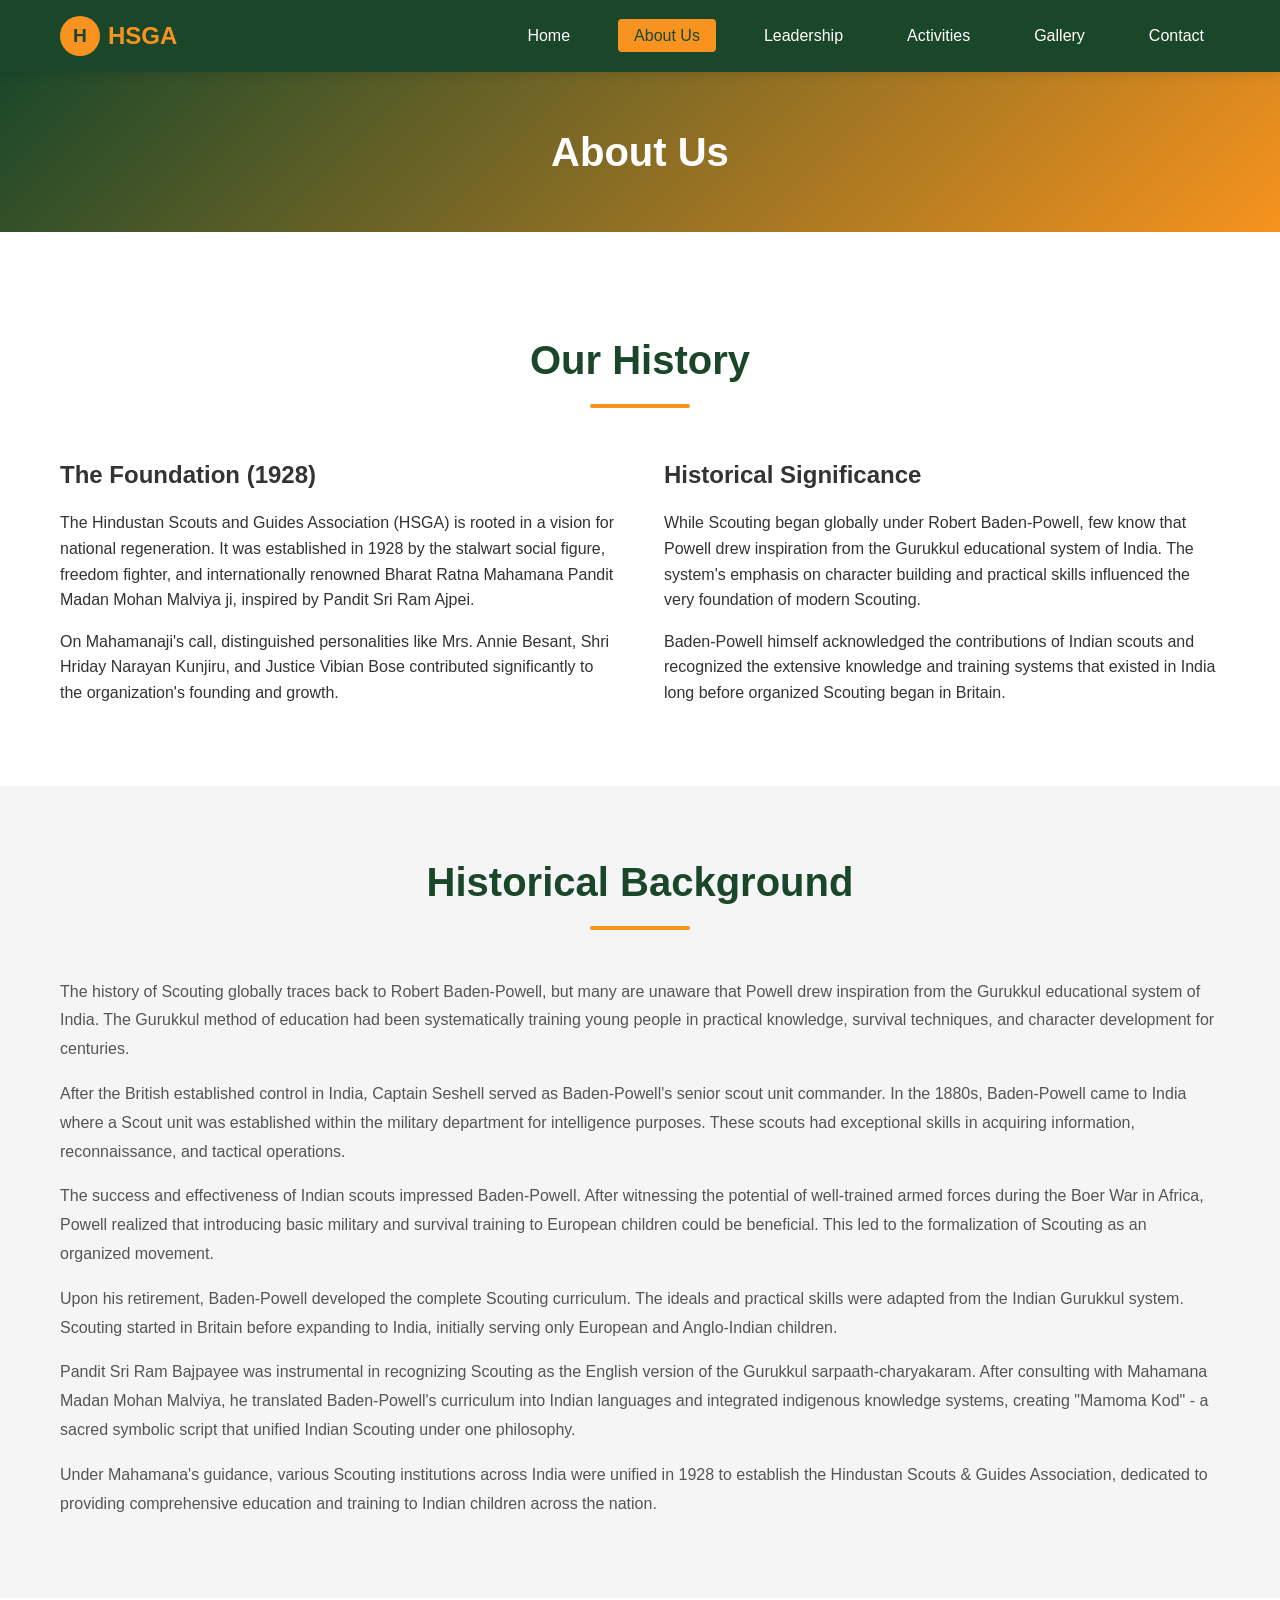
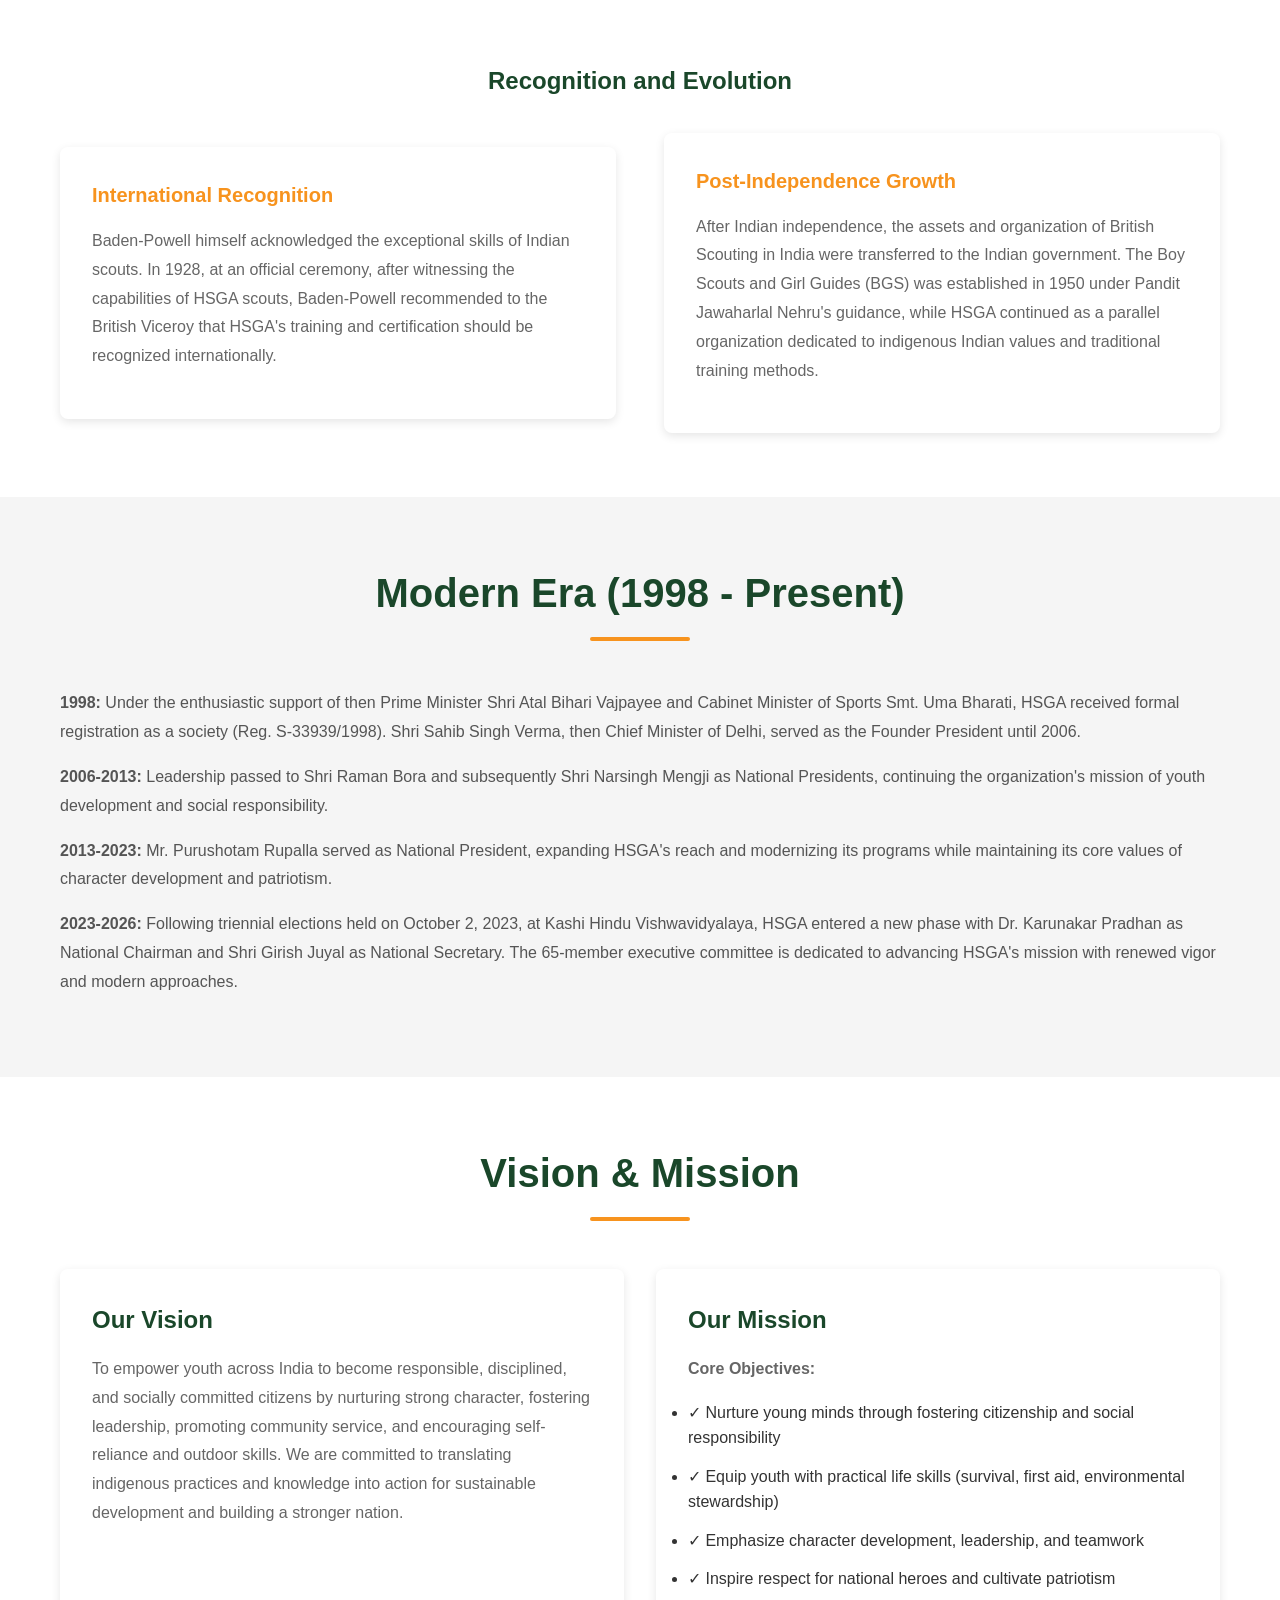
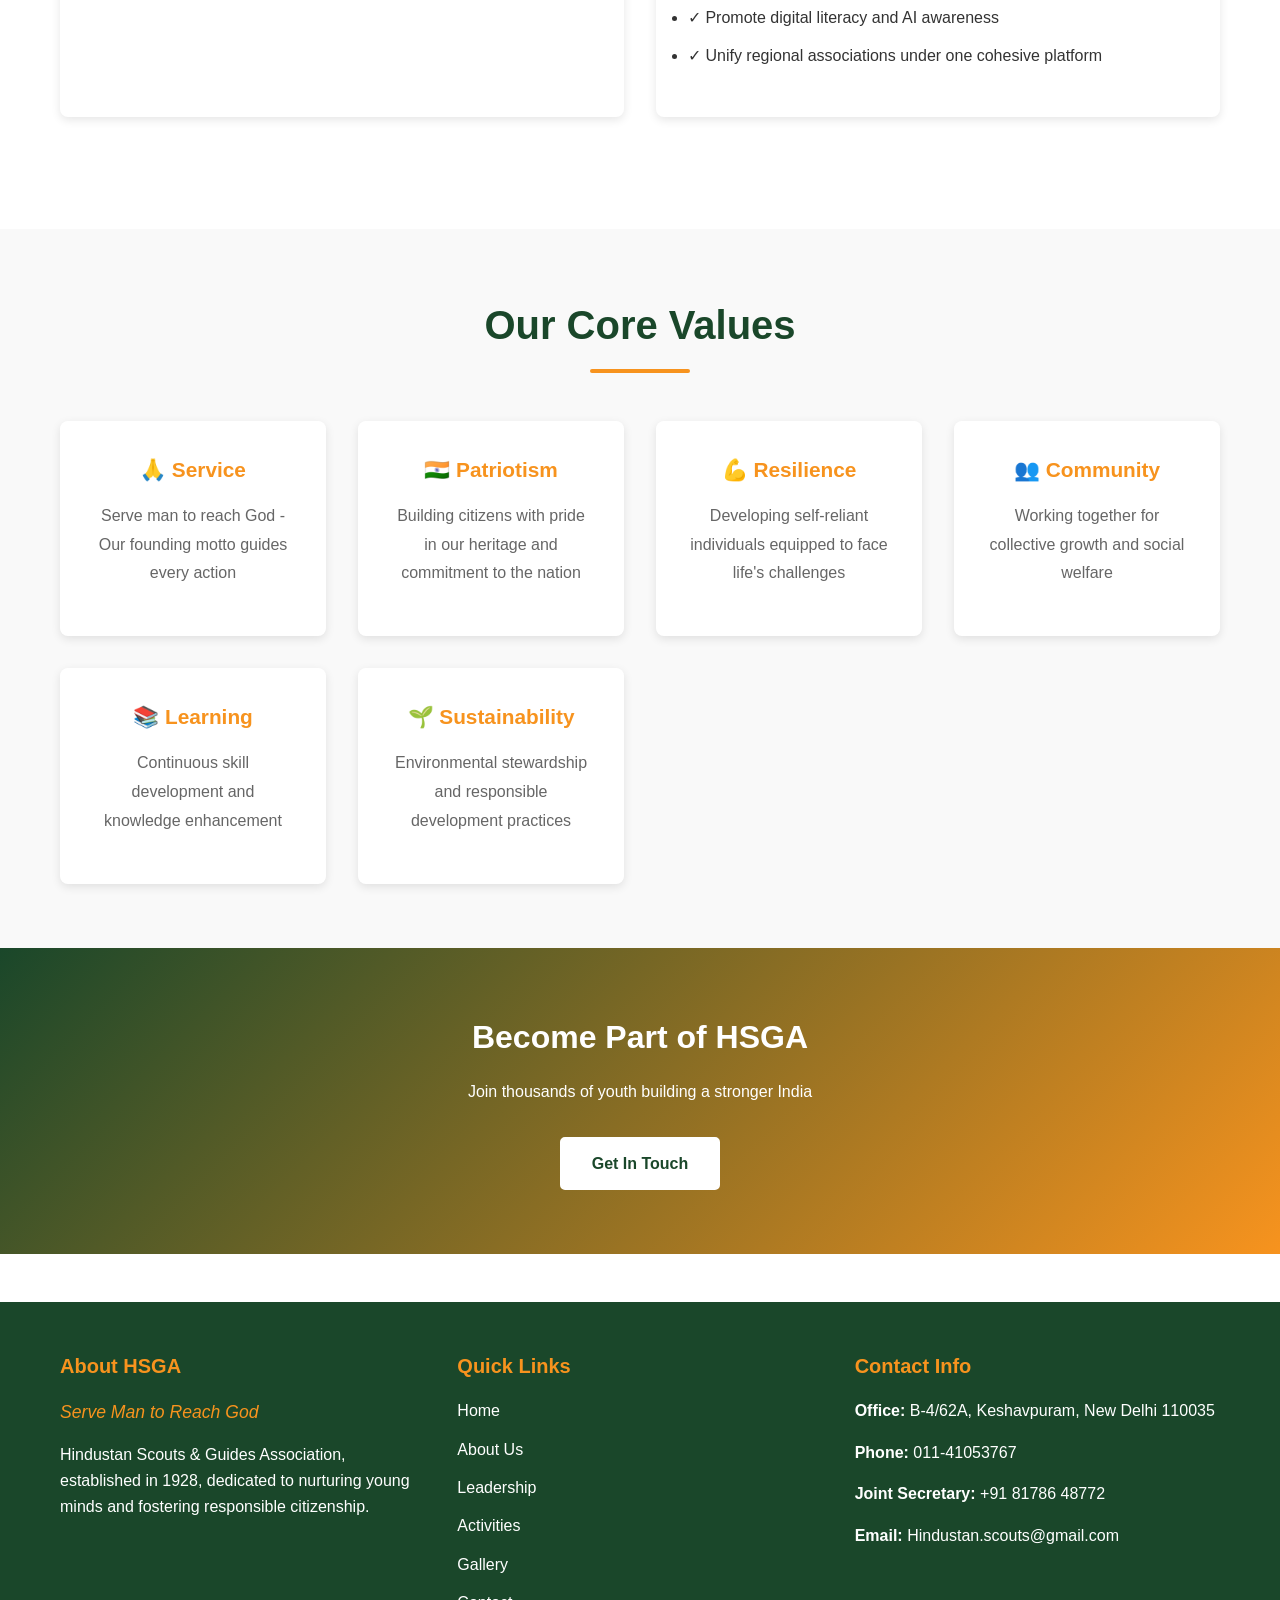
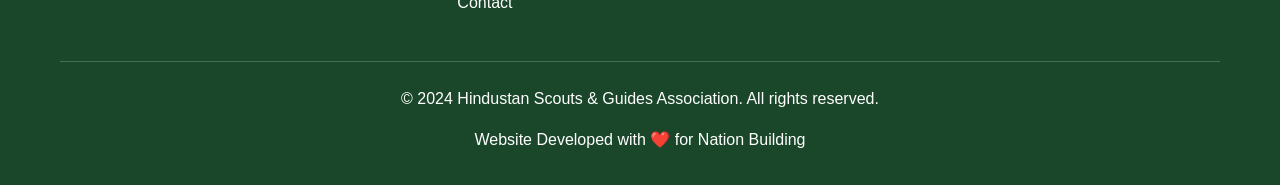
==== about.html @ 7665d6bb "Updated images" ====
<!DOCTYPE html>
<html lang="en">
<head>
    <meta charset="UTF-8">
    <meta name="viewport" content="width=device-width, initial-scale=1.0">
    <title>About Us - Hindustan Scouts & Guides Association</title>
    <link rel="stylesheet" href="css/style.css">
</head>
<body>
    <!-- Navigation Bar -->
    <nav class="navbar">
        <div class="nav-container">
            <div class="logo">
                <div class="logo-icon">H</div>
                HSGA
            </div>
            <ul class="nav-links">
                <li><a href="index.html">Home</a></li>
                <li><a href="about.html" class="active">About Us</a></li>
                <li><a href="leadership.html">Leadership</a></li>
                <li><a href="activities.html">Activities</a></li>
                <li><a href="gallery.html">Gallery</a></li>
                <li><a href="contact.html">Contact</a></li>
            </ul>
            <div class="hamburger">
                <span></span>
                <span></span>
                <span></span>
            </div>
        </div>
    </nav>

    <!-- Page Title -->
    <div class="page-title">
        <h1>About Us</h1>
    </div>

    <!-- History Section -->
    <section class="section">
        <div class="container">
            <h2 class="section-title">Our History</h2>
            <div class="intro-grid">
                <div>
                    <h3>The Foundation (1928)</h3>
                    <p>The Hindustan Scouts and Guides Association (HSGA) is rooted in a vision for national regeneration. It was established in 1928 by the stalwart social figure, freedom fighter, and internationally renowned Bharat Ratna Mahamana Pandit Madan Mohan Malviya ji, inspired by Pandit Sri Ram Ajpei.</p>
                    <p>On Mahamanaji's call, distinguished personalities like Mrs. Annie Besant, Shri Hriday Narayan Kunjiru, and Justice Vibian Bose contributed significantly to the organization's founding and growth.</p>
                </div>
                <div>
                    <h3>Historical Significance</h3>
                    <p>While Scouting began globally under Robert Baden-Powell, few know that Powell drew inspiration from the Gurukkul educational system of India. The system's emphasis on character building and practical skills influenced the very foundation of modern Scouting.</p>
                    <p>Baden-Powell himself acknowledged the contributions of Indian scouts and recognized the extensive knowledge and training systems that existed in India long before organized Scouting began in Britain.</p>
                </div>
            </div>
        </div>
    </section>

    <!-- Deep History Section -->
    <section class="section" style="background-color: #f5f5f5;">
        <div class="container">
            <h2 class="section-title">Historical Background</h2>
            <div style="line-height: 1.8; color: #555; font-size: 1.05rem;">
                <p>The history of Scouting globally traces back to Robert Baden-Powell, but many are unaware that Powell drew inspiration from the Gurukkul educational system of India. The Gurukkul method of education had been systematically training young people in practical knowledge, survival techniques, and character development for centuries.</p>
                
                <p>After the British established control in India, Captain Seshell served as Baden-Powell's senior scout unit commander. In the 1880s, Baden-Powell came to India where a Scout unit was established within the military department for intelligence purposes. These scouts had exceptional skills in acquiring information, reconnaissance, and tactical operations.</p>
                
                <p>The success and effectiveness of Indian scouts impressed Baden-Powell. After witnessing the potential of well-trained armed forces during the Boer War in Africa, Powell realized that introducing basic military and survival training to European children could be beneficial. This led to the formalization of Scouting as an organized movement.</p>
                
                <p>Upon his retirement, Baden-Powell developed the complete Scouting curriculum. The ideals and practical skills were adapted from the Indian Gurukkul system. Scouting started in Britain before expanding to India, initially serving only European and Anglo-Indian children.</p>
                
                <p>Pandit Sri Ram Bajpayee was instrumental in recognizing Scouting as the English version of the Gurukkul sarpaath-charyakaram. After consulting with Mahamana Madan Mohan Malviya, he translated Baden-Powell's curriculum into Indian languages and integrated indigenous knowledge systems, creating "Mamoma Kod" - a sacred symbolic script that unified Indian Scouting under one philosophy.</p>
                
                <p>Under Mahamana's guidance, various Scouting institutions across India were unified in 1928 to establish the Hindustan Scouts & Guides Association, dedicated to providing comprehensive education and training to Indian children across the nation.</p>
            </div>
        </div>
    </section>

    <!-- British Recognition Section -->
    <section class="section">
        <div class="container">
            <h3 style="text-align: center; color: #1a472a; margin-bottom: 2rem;">Recognition and Evolution</h3>
            <div class="intro-grid">
                <div class="card">
                    <h4 style="color: #f7931e;">International Recognition</h4>
                    <p>Baden-Powell himself acknowledged the exceptional skills of Indian scouts. In 1928, at an official ceremony, after witnessing the capabilities of HSGA scouts, Baden-Powell recommended to the British Viceroy that HSGA's training and certification should be recognized internationally.</p>
                </div>
                <div class="card">
                    <h4 style="color: #f7931e;">Post-Independence Growth</h4>
                    <p>After Indian independence, the assets and organization of British Scouting in India were transferred to the Indian government. The Boy Scouts and Girl Guides (BGS) was established in 1950 under Pandit Jawaharlal Nehru's guidance, while HSGA continued as a parallel organization dedicated to indigenous Indian values and traditional training methods.</p>
                </div>
            </div>
        </div>
    </section>

    <!-- Modern History Section -->
    <section class="section" style="background-color: #f5f5f5;">
        <div class="container">
            <h2 class="section-title">Modern Era (1998 - Present)</h2>
            <div style="line-height: 1.8; color: #555;">
                <p><strong>1998:</strong> Under the enthusiastic support of then Prime Minister Shri Atal Bihari Vajpayee and Cabinet Minister of Sports Smt. Uma Bharati, HSGA received formal registration as a society (Reg. S-33939/1998). Shri Sahib Singh Verma, then Chief Minister of Delhi, served as the Founder President until 2006.</p>
                
                <p><strong>2006-2013:</strong> Leadership passed to Shri Raman Bora and subsequently Shri Narsingh Mengji as National Presidents, continuing the organization's mission of youth development and social responsibility.</p>
                
                <p><strong>2013-2023:</strong> Mr. Purushotam Rupalla served as National President, expanding HSGA's reach and modernizing its programs while maintaining its core values of character development and patriotism.</p>
                
                <p><strong>2023-2026:</strong> Following triennial elections held on October 2, 2023, at Kashi Hindu Vishwavidyalaya, HSGA entered a new phase with Dr. Karunakar Pradhan as National Chairman and Shri Girish Juyal as National Secretary. The 65-member executive committee is dedicated to advancing HSGA's mission with renewed vigor and modern approaches.</p>
            </div>
        </div>
    </section>

    <!-- Vision & Mission Detailed Section -->
    <section class="section">
        <div class="container">
            <h2 class="section-title">Vision & Mission</h2>
            
            <div class="vision-mission-grid">
                <div class="card">
                    <h3 style="color: #1a472a;">Our Vision</h3>
                    <p>To empower youth across India to become responsible, disciplined, and socially committed citizens by nurturing strong character, fostering leadership, promoting community service, and encouraging self-reliance and outdoor skills. We are committed to translating indigenous practices and knowledge into action for sustainable development and building a stronger nation.</p>
                </div>
                <div class="card">
                    <h3 style="color: #1a472a;">Our Mission</h3>
                    <p style="margin-bottom: 1rem;"><strong>Core Objectives:</strong></p>
                    <ul style="margin-bottom: 1rem;">
                        <li style="margin-bottom: 0.8rem;">✓ Nurture young minds through fostering citizenship and social responsibility</li>
                        <li style="margin-bottom: 0.8rem;">✓ Equip youth with practical life skills (survival, first aid, environmental stewardship)</li>
                        <li style="margin-bottom: 0.8rem;">✓ Emphasize character development, leadership, and teamwork</li>
                        <li style="margin-bottom: 0.8rem;">✓ Inspire respect for national heroes and cultivate patriotism</li>
                        <li style="margin-bottom: 0.8rem;">✓ Promote digital literacy and AI awareness</li>
                        <li style="margin-bottom: 0.8rem;">✓ Unify regional associations under one cohesive platform</li>
                    </ul>
                </div>
            </div>
        </div>
    </section>

    <!-- Values Section -->
    <section class="section" style="background-color: #f9f9f9;">
        <div class="container">
            <h2 class="section-title">Our Core Values</h2>
            <div style="display: grid; grid-template-columns: repeat(auto-fit, minmax(250px, 1fr)); gap: 2rem;">
                <div class="card" style="text-align: center;">
                    <h4 style="color: #f7931e; font-size: 1.3rem;">🙏 Service</h4>
                    <p>Serve man to reach God - Our founding motto guides every action</p>
                </div>
                <div class="card" style="text-align: center;">
                    <h4 style="color: #f7931e; font-size: 1.3rem;">🇮🇳 Patriotism</h4>
                    <p>Building citizens with pride in our heritage and commitment to the nation</p>
                </div>
                <div class="card" style="text-align: center;">
                    <h4 style="color: #f7931e; font-size: 1.3rem;">💪 Resilience</h4>
                    <p>Developing self-reliant individuals equipped to face life's challenges</p>
                </div>
                <div class="card" style="text-align: center;">
                    <h4 style="color: #f7931e; font-size: 1.3rem;">👥 Community</h4>
                    <p>Working together for collective growth and social welfare</p>
                </div>
                <div class="card" style="text-align: center;">
                    <h4 style="color: #f7931e; font-size: 1.3rem;">📚 Learning</h4>
                    <p>Continuous skill development and knowledge enhancement</p>
                </div>
                <div class="card" style="text-align: center;">
                    <h4 style="color: #f7931e; font-size: 1.3rem;">🌱 Sustainability</h4>
                    <p>Environmental stewardship and responsible development practices</p>
                </div>
            </div>
        </div>
    </section>

    <!-- Call to Action Section -->
    <section class="section" style="background: linear-gradient(135deg, #1a472a, #f7931e); color: white;">
        <div class="container">
            <h2 style="color: white; text-align: center;">Become Part of HSGA</h2>
            <p style="text-align: center; margin-bottom: 2rem;">Join thousands of youth building a stronger India</p>
            <div style="text-align: center;">
                <a href="contact.html" class="btn btn-secondary">Get In Touch</a>
            </div>
        </div>
    </section>

    <!-- Footer -->
    <footer>
        <div class="container">
            <div class="footer-content">
                <div class="footer-section">
                    <h4>About HSGA</h4>
                    <div class="motto">Serve Man to Reach God</div>
                    <p>Hindustan Scouts & Guides Association, established in 1928, dedicated to nurturing young minds and fostering responsible citizenship.</p>
                </div>
                <div class="footer-section">
                    <h4>Quick Links</h4>
                    <ul>
                        <li><a href="index.html">Home</a></li>
                        <li><a href="about.html">About Us</a></li>
                        <li><a href="leadership.html">Leadership</a></li>
                        <li><a href="activities.html">Activities</a></li>
                        <li><a href="gallery.html">Gallery</a></li>
                        <li><a href="contact.html">Contact</a></li>
                    </ul>
                </div>
                <div class="footer-section">
                    <h4>Contact Info</h4>
                    <p><strong>Office:</strong> B-4/62A, Keshavpuram, New Delhi 110035</p>
                    <p><strong>Phone:</strong> 011-41053767</p>
                    <p><strong>Joint Secretary:</strong> +91 81786 48772</p>
                    <p><strong>Email:</strong> <a href="mailto:Hindustan.scouts@gmail.com">Hindustan.scouts@gmail.com</a></p>
                </div>
            </div>
            <div class="footer-bottom">
                <p>&copy; 2024 Hindustan Scouts & Guides Association. All rights reserved.</p>
                <p>Website Developed with ❤️ for Nation Building</p>
            </div>
        </div>
    </footer>

    <script src="js/script.js"></script>
</body>
</html>
---- css/style.css ----
/* ============================================
   HSGA Website - Main Stylesheet
   ============================================ */

* {
    margin: 0;
    padding: 0;
    box-sizing: border-box;
}

/* Global Styles */
:root {
    --primary-color: #1a472a;
    --secondary-color: #f7931e;
    --accent-color: #ffffff;
    --text-color: #333333;
    --light-gray: #f5f5f5;
    --border-color: #e0e0e0;
    --transition: all 0.3s ease;
}

html {
    scroll-behavior: smooth;
}

body {
    font-family: 'Segoe UI', Tahoma, Geneva, Verdana, sans-serif;
    color: var(--text-color);
    line-height: 1.6;
    overflow-x: hidden;
}

/* Typography */
h1, h2, h3, h4, h5, h6 {
    font-weight: 700;
    margin-bottom: 1rem;
}

h1 { font-size: 2.5rem; }
h2 { font-size: 2rem; }
h3 { font-size: 1.5rem; }
h4 { font-size: 1.25rem; }

p {
    margin-bottom: 1rem;
    font-size: 1rem;
}

a {
    text-decoration: none;
    color: inherit;
    transition: var(--transition);
}

/* Navigation Bar */
.navbar {
    background-color: var(--primary-color);
    padding: 1rem 0;
    position: sticky;
    top: 0;
    z-index: 1000;
    box-shadow: 0 2px 10px rgba(0, 0, 0, 0.1);
}

.nav-container {
    max-width: 1200px;
    margin: 0 auto;
    padding: 0 20px;
    display: flex;
    justify-content: space-between;
    align-items: center;
}

.logo {
    font-size: 1.5rem;
    font-weight: 700;
    color: var(--secondary-color);
    display: flex;
    align-items: center;
    gap: 8px;
}

.logo-icon {
    width: 40px;
    height: 40px;
    background-color: var(--secondary-color);
    border-radius: 50%;
    display: flex;
    align-items: center;
    justify-content: center;
    font-weight: 700;
    color: var(--primary-color);
    font-size: 1.2rem;
}

.nav-links {
    display: flex;
    list-style: none;
    gap: 2rem;
}

.nav-links a {
    color: var(--accent-color);
    font-weight: 500;
    padding: 0.5rem 1rem;
    border-radius: 4px;
    transition: var(--transition);
}

.nav-links a:hover,
.nav-links a.active {
    background-color: var(--secondary-color);
    color: var(--primary-color);
}

.hamburger {
    display: none;
    flex-direction: column;
    cursor: pointer;
}

.hamburger span {
    width: 25px;
    height: 3px;
    background-color: var(--accent-color);
    margin: 5px 0;
    border-radius: 3px;
    transition: var(--transition);
}

/* Hero Section */
.hero {
    background: linear-gradient(135deg, rgba(26, 71, 42, 0.95), rgba(247, 147, 30, 0.95));
    min-height: 500px;
    display: flex;
    align-items: center;
    justify-content: center;
    gap: 2rem;
    flex-wrap: wrap;
    color: var(--accent-color);
    text-align: center;
    padding: 2rem;
}

.hero-banner-image {
    width: min(460px, 90vw);
    border-radius: 12px;
    overflow: hidden;
    box-shadow: 0 10px 25px rgba(0, 0, 0, 0.25);
}

.hero-banner-image img {
    width: 100%;
    height: auto;
    display: block;
}

.hero-content {
    width: 100%;
    max-width: 900px;
    margin: 0 auto;
    text-align: center;
}

.hero-content h1 {
    font-size: 3rem;
    margin-bottom: 1rem;
    text-shadow: 2px 2px 4px rgba(0, 0, 0, 0.5);
}

.hero-content p {
    font-size: 1.3rem;
    margin-bottom: 2rem;
    text-shadow: 1px 1px 2px rgba(0, 0, 0, 0.5);
}

.btn {
    display: inline-block;
    padding: 12px 30px;
    background-color: var(--secondary-color);
    color: var(--primary-color);
    border-radius: 5px;
    font-weight: 600;
    transition: var(--transition);
    cursor: pointer;
    border: 2px solid var(--secondary-color);
    text-align: center;
}

.btn:hover {
    background-color: var(--primary-color);
    color: var(--secondary-color);
    border-color: var(--secondary-color);
    transform: translateY(-2px);
    box-shadow: 0 5px 15px rgba(0, 0, 0, 0.2);
}

.btn-secondary {
    background-color: var(--accent-color);
    color: var(--primary-color);
    border-color: var(--accent-color);
}

.btn-secondary:hover {
    background-color: var(--secondary-color);
    color: var(--accent-color);
}

/* Container */
.container {
    max-width: 1200px;
    margin: 0 auto;
    padding: 0 20px;
}

.section {
    padding: 4rem 0;
}

.section-title {
    text-align: center;
    font-size: 2.5rem;
    color: var(--primary-color);
    margin-bottom: 3rem;
    position: relative;
    padding-bottom: 1rem;
}

.section-title::after {
    content: '';
    position: absolute;
    bottom: 0;
    left: 50%;
    transform: translateX(-50%);
    width: 100px;
    height: 4px;
    background-color: var(--secondary-color);
    border-radius: 2px;
}

/* Introduction Section */
.intro-section {
    background-color: var(--light-gray);
}

.intro-grid {
    display: grid;
    grid-template-columns: 1fr 1fr;
    gap: 3rem;
    align-items: center;
}

.intro-content h2 {
    color: var(--primary-color);
    margin-bottom: 1.5rem;
}

.intro-content p {
    color: #666;
    margin-bottom: 1rem;
    line-height: 1.8;
}

.intro-image {
    border-radius: 10px;
    overflow: hidden;
    box-shadow: 0 5px 15px rgba(0, 0, 0, 0.1);
}

.intro-image img {
    width: 100%;
    height: auto;
    display: block;
}

/* Vision & Mission Section */
.vision-mission-grid {
    display: grid;
    grid-template-columns: 1fr 1fr;
    gap: 2rem;
    margin-bottom: 3rem;
}

.card {
    background-color: var(--accent-color);
    padding: 2rem;
    border-radius: 8px;
    box-shadow: 0 3px 10px rgba(0, 0, 0, 0.1);
    transition: var(--transition);
}

.card:hover {
    transform: translateY(-5px);
    box-shadow: 0 8px 20px rgba(0, 0, 0, 0.15);
}

.card-icon {
    font-size: 3rem;
    margin-bottom: 1rem;
}

.card h3 {
    color: var(--primary-color);
    margin-bottom: 1rem;
}

.card p {
    color: #666;
    line-height: 1.8;
}

/* Leadership Section */
.leadership-grid {
    display: grid;
    grid-template-columns: repeat(auto-fit, minmax(300px, 1fr));
    gap: 2rem;
}

.leader-card {
    background-color: var(--accent-color);
    border-left: 5px solid var(--secondary-color);
    padding: 2rem;
    border-radius: 8px;
    box-shadow: 0 3px 10px rgba(0, 0, 0, 0.1);
    transition: var(--transition);
    text-align: center;
}

.leader-card:hover {
    transform: translateY(-5px);
    box-shadow: 0 8px 20px rgba(0, 0, 0, 0.15);
}

.leader-card h4 {
    color: var(--primary-color);
    margin-bottom: 0.5rem;
}

.leader-role {
    color: var(--secondary-color);
    font-weight: 600;
    font-size: 0.9rem;
    margin-bottom: 1rem;
}

/* Activities Section */
.activities-grid {
    display: grid;
    grid-template-columns: repeat(auto-fit, minmax(280px, 1fr));
    gap: 2rem;
}

.activity-card {
    background-color: var(--accent-color);
    border-radius: 8px;
    overflow: hidden;
    box-shadow: 0 3px 10px rgba(0, 0, 0, 0.1);
    transition: var(--transition);
}

.activity-image {
    width: 100%;
    height: 200px;
    overflow: hidden;
    background-color: #ddd;
    position: relative;
}

.activity-image img {
    width: 100%;
    height: 100%;
    object-fit: cover;
    transition: var(--transition);
}

.activity-card:hover .activity-image img {
    transform: scale(1.1);
}

.activity-content {
    padding: 1.5rem;
}

.activity-content h4 {
    color: var(--primary-color);
    margin-bottom: 0.5rem;
}

.activity-content p {
    color: #666;
    font-size: 0.95rem;
}

/* Gallery Section */
.gallery {
    display: grid;
    grid-template-columns: repeat(auto-fit, minmax(200px, 1fr));
    gap: 1.5rem;
    margin-bottom: 2rem;
}

.gallery-item {
    position: relative;
    overflow: hidden;
    border-radius: 8px;
    box-shadow: 0 3px 10px rgba(0, 0, 0, 0.1);
    cursor: pointer;
    height: 200px;
}

.gallery-item img {
    width: 100%;
    height: 100%;
    object-fit: cover;
    transition: var(--transition);
}

.gallery-item:hover img {
    transform: scale(1.1);
}

.gallery-overlay {
    position: absolute;
    top: 0;
    left: 0;
    width: 100%;
    height: 100%;
    background-color: rgba(247, 147, 30, 0.7);
    display: flex;
    align-items: center;
    justify-content: center;
    opacity: 0;
    transition: var(--transition);
}

.gallery-item:hover .gallery-overlay {
    opacity: 1;
}

.gallery-icon {
    color: white;
    font-size: 2rem;
}

/* Lightbox */
.lightbox {
    display: none;
    position: fixed;
    top: 0;
    left: 0;
    width: 100%;
    height: 100%;
    background-color: rgba(0, 0, 0, 0.9);
    z-index: 2000;
    align-items: center;
    justify-content: center;
    animation: fadeIn 0.3s ease;
}

.lightbox.active {
    display: flex;
}

@keyframes fadeIn {
    from {
        opacity: 0;
    }
    to {
        opacity: 1;
    }
}

.lightbox-content {
    position: relative;
    max-width: 90%;
    max-height: 90%;
    animation: slideIn 0.3s ease;
}

@keyframes slideIn {
    from {
        transform: scale(0.9);
        opacity: 0;
    }
    to {
        transform: scale(1);
        opacity: 1;
    }
}

.lightbox img {
    width: 100%;
    height: auto;
    max-height: 80vh;
    border-radius: 8px;
}

.lightbox-close {
    position: absolute;
    top: -40px;
    right: 0;
    color: white;
    font-size: 2rem;
    cursor: pointer;
    background: none;
    border: none;
    padding: 10px;
}

.lightbox-prev, .lightbox-next {
    position: absolute;
    top: 50%;
    transform: translateY(-50%);
    background-color: rgba(255, 255, 255, 0.3);
    color: white;
    border: none;
    font-size: 2rem;
    cursor: pointer;
    padding: 10px 15px;
    border-radius: 5px;
    transition: var(--transition);
}

.lightbox-prev:hover, .lightbox-next:hover {
    background-color: rgba(255, 255, 255, 0.5);
}

.lightbox-prev {
    left: -80px;
}

.lightbox-next {
    right: -80px;
}

/* Contact Form */
.contact-section {
    background-color: var(--light-gray);
}

.contact-grid {
    display: grid;
    grid-template-columns: 1fr 1fr;
    gap: 3rem;
    align-items: start;
}

.contact-info h3 {
    color: var(--primary-color);
    margin-bottom: 1.5rem;
}

.contact-item {
    margin-bottom: 2rem;
}

.contact-item strong {
    color: var(--secondary-color);
    display: block;
    margin-bottom: 0.5rem;
    font-size: 1.1rem;
}

.contact-item p {
    color: #666;
    margin: 0;
}

.form-group {
    margin-bottom: 1.5rem;
}

.form-group label {
    display: block;
    margin-bottom: 0.5rem;
    color: var(--primary-color);
    font-weight: 600;
}

.form-group input,
.form-group textarea {
    width: 100%;
    padding: 12px;
    border: 1px solid var(--border-color);
    border-radius: 5px;
    font-family: inherit;
    font-size: 1rem;
    transition: var(--transition);
}

.form-group input:focus,
.form-group textarea:focus {
    outline: none;
    border-color: var(--secondary-color);
    box-shadow: 0 0 5px rgba(247, 147, 30, 0.3);
}

.form-group textarea {
    resize: vertical;
    min-height: 150px;
}

/* Footer */
footer {
    background-color: var(--primary-color);
    color: var(--accent-color);
    padding: 3rem 0 1rem;
    margin-top: 3rem;
}

.footer-content {
    display: grid;
    grid-template-columns: repeat(auto-fit, minmax(250px, 1fr));
    gap: 2rem;
    margin-bottom: 2rem;
}

.footer-section h4 {
    margin-bottom: 1rem;
    color: var(--secondary-color);
}

.footer-section ul {
    list-style: none;
}

.footer-section ul li {
    margin-bottom: 0.8rem;
}

.footer-section a {
    color: var(--accent-color);
}

.footer-section a:hover {
    color: var(--secondary-color);
}

.footer-bottom {
    text-align: center;
    border-top: 1px solid rgba(255, 255, 255, 0.2);
    padding-top: 1.5rem;
    font-size: 0.9rem;
}

.motto {
    font-style: italic;
    color: var(--secondary-color);
    margin-bottom: 1rem;
    font-size: 1.1rem;
}

/* Page Title */
.page-title {
    background: linear-gradient(135deg, var(--primary-color), var(--secondary-color));
    color: var(--accent-color);
    padding: 3rem 0;
    text-align: center;
    margin-bottom: 2rem;
}

.page-title h1 {
    font-size: 2.5rem;
    margin: 0;
}

/* Quick Links */
.quick-links {
    display: grid;
    grid-template-columns: repeat(auto-fit, minmax(200px, 1fr));
    gap: 1.5rem;
    margin: 3rem 0;
}

.quick-link {
    background-color: var(--accent-color);
    padding: 2rem;
    border-radius: 8px;
    text-align: center;
    box-shadow: 0 3px 10px rgba(0, 0, 0, 0.1);
    transition: var(--transition);
}

.quick-link:hover {
    transform: translateY(-5px);
    box-shadow: 0 8px 20px rgba(0, 0, 0, 0.15);
}

.quick-link h4 {
    color: var(--primary-color);
    margin-bottom: 1rem;
}

.quick-link a {
    color: var(--secondary-color);
    font-weight: 600;
}

.quick-link a:hover {
    color: var(--primary-color);
}

/* Responsive Design */
@media (max-width: 768px) {
    .nav-links {
        position: absolute;
        top: 60px;
        left: 0;
        right: 0;
        flex-direction: column;
        background-color: var(--primary-color);
        gap: 0;
        display: none;
        max-height: 400px;
        overflow-y: auto;
    }

    .nav-links.active {
        display: flex;
    }

    .nav-links a {
        padding: 1rem;
        border-radius: 0;
        border-bottom: 1px solid rgba(255, 255, 255, 0.1);
    }

    .hamburger {
        display: flex;
    }

    h1 { font-size: 1.8rem; }
    h2 { font-size: 1.5rem; }
    .section-title { font-size: 1.8rem; }

    .hero-content h1 {
        font-size: 2rem;
    }

    .hero-content p {
        font-size: 1rem;
    }

    .intro-grid,
    .vision-mission-grid,
    .contact-grid {
        grid-template-columns: 1fr;
    }

    .gallery {
        grid-template-columns: repeat(auto-fit, minmax(150px, 1fr));
        gap: 1rem;
    }

    .leadership-grid {
        grid-template-columns: 1fr;
    }

    .lightbox-prev, .lightbox-next {
        display: none;
    }
}

@media (max-width: 480px) {
    .nav-container {
        padding: 0 15px;
    }

    .logo {
        font-size: 1.1rem;
    }

    .logo-icon {
        width: 35px;
        height: 35px;
        font-size: 1rem;
    }

    h1 { font-size: 1.5rem; }
    h2 { font-size: 1.2rem; }
    h3 { font-size: 1.1rem; }

    .hero-content h1 {
        font-size: 1.5rem;
    }

    .hero-content p {
        font-size: 0.9rem;
    }

    .section {
        padding: 2rem 0;
    }

    .btn {
        padding: 10px 20px;
        font-size: 0.9rem;
    }

    .card, .leader-card, .activity-card {
        padding: 1.5rem;
    }

    .gallery {
        grid-template-columns: repeat(2, 1fr);
    }

    .section-title {
        font-size: 1.5rem;
    }
}
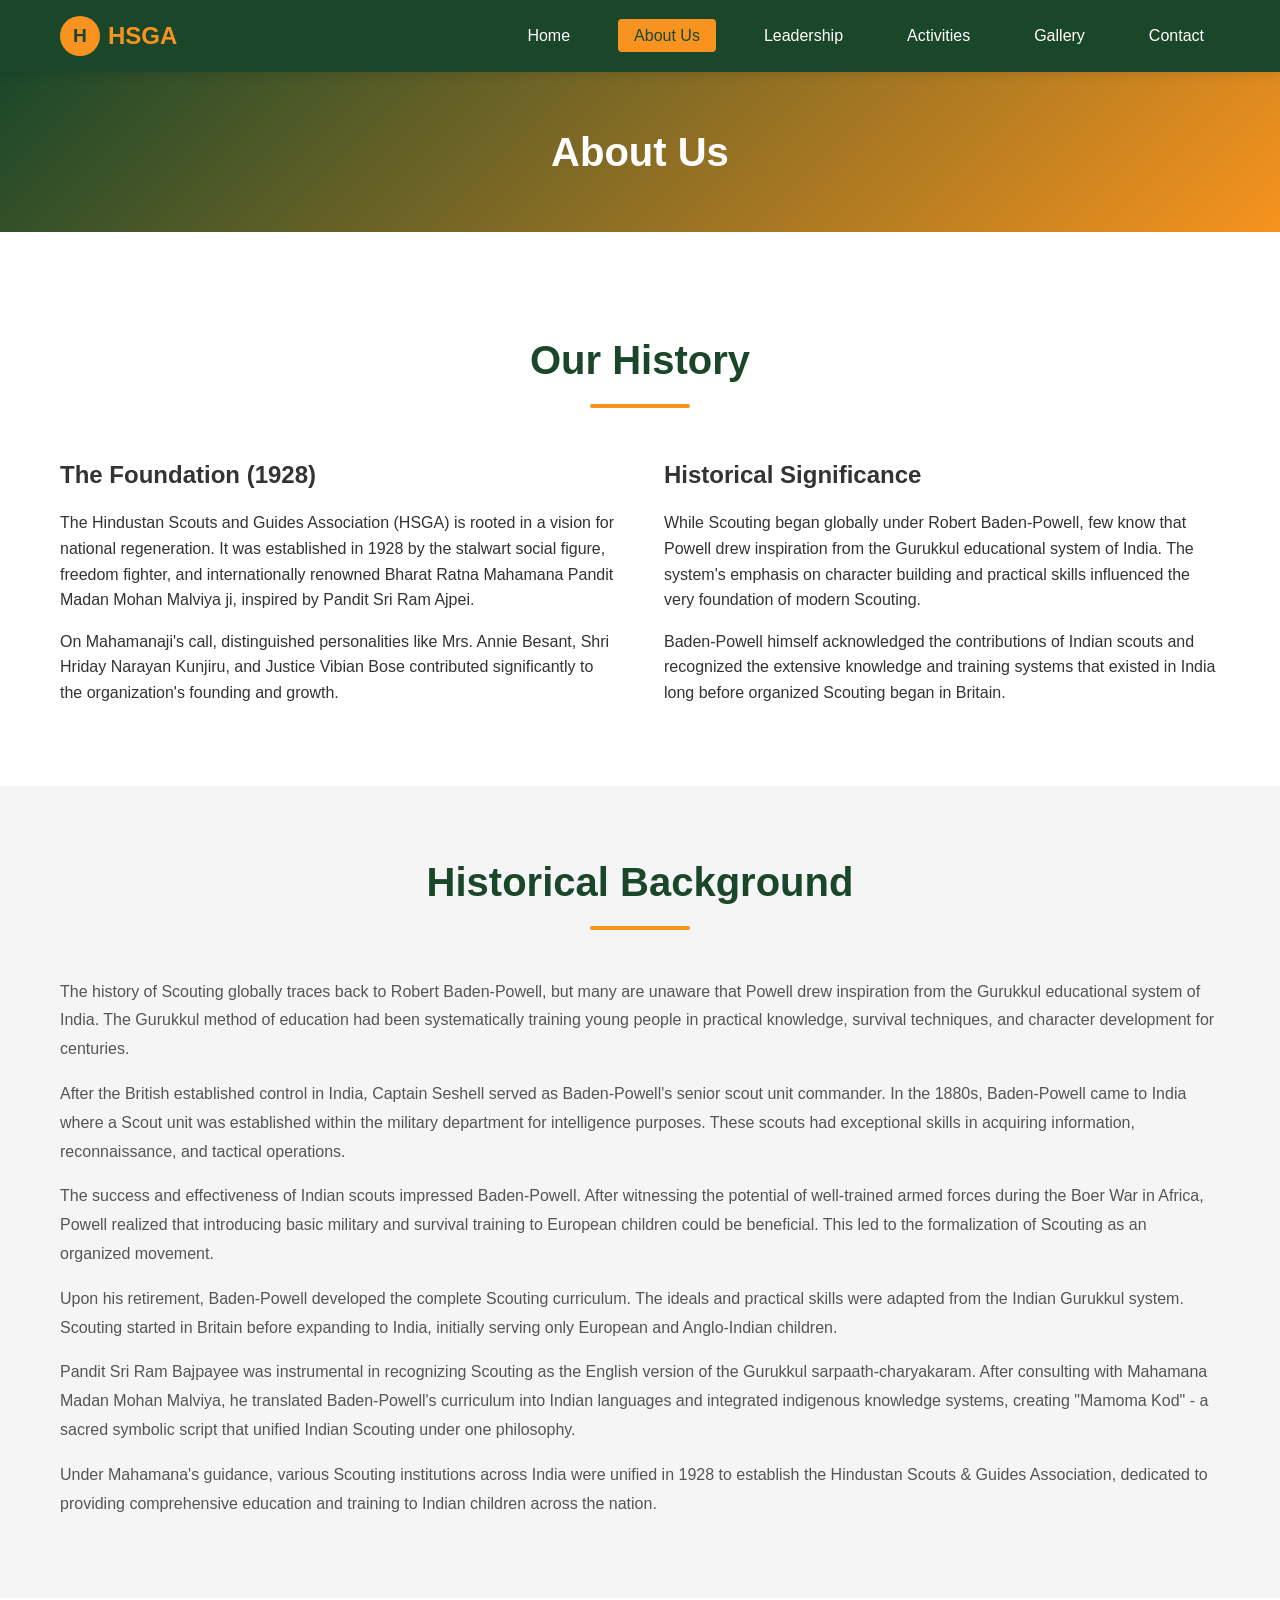
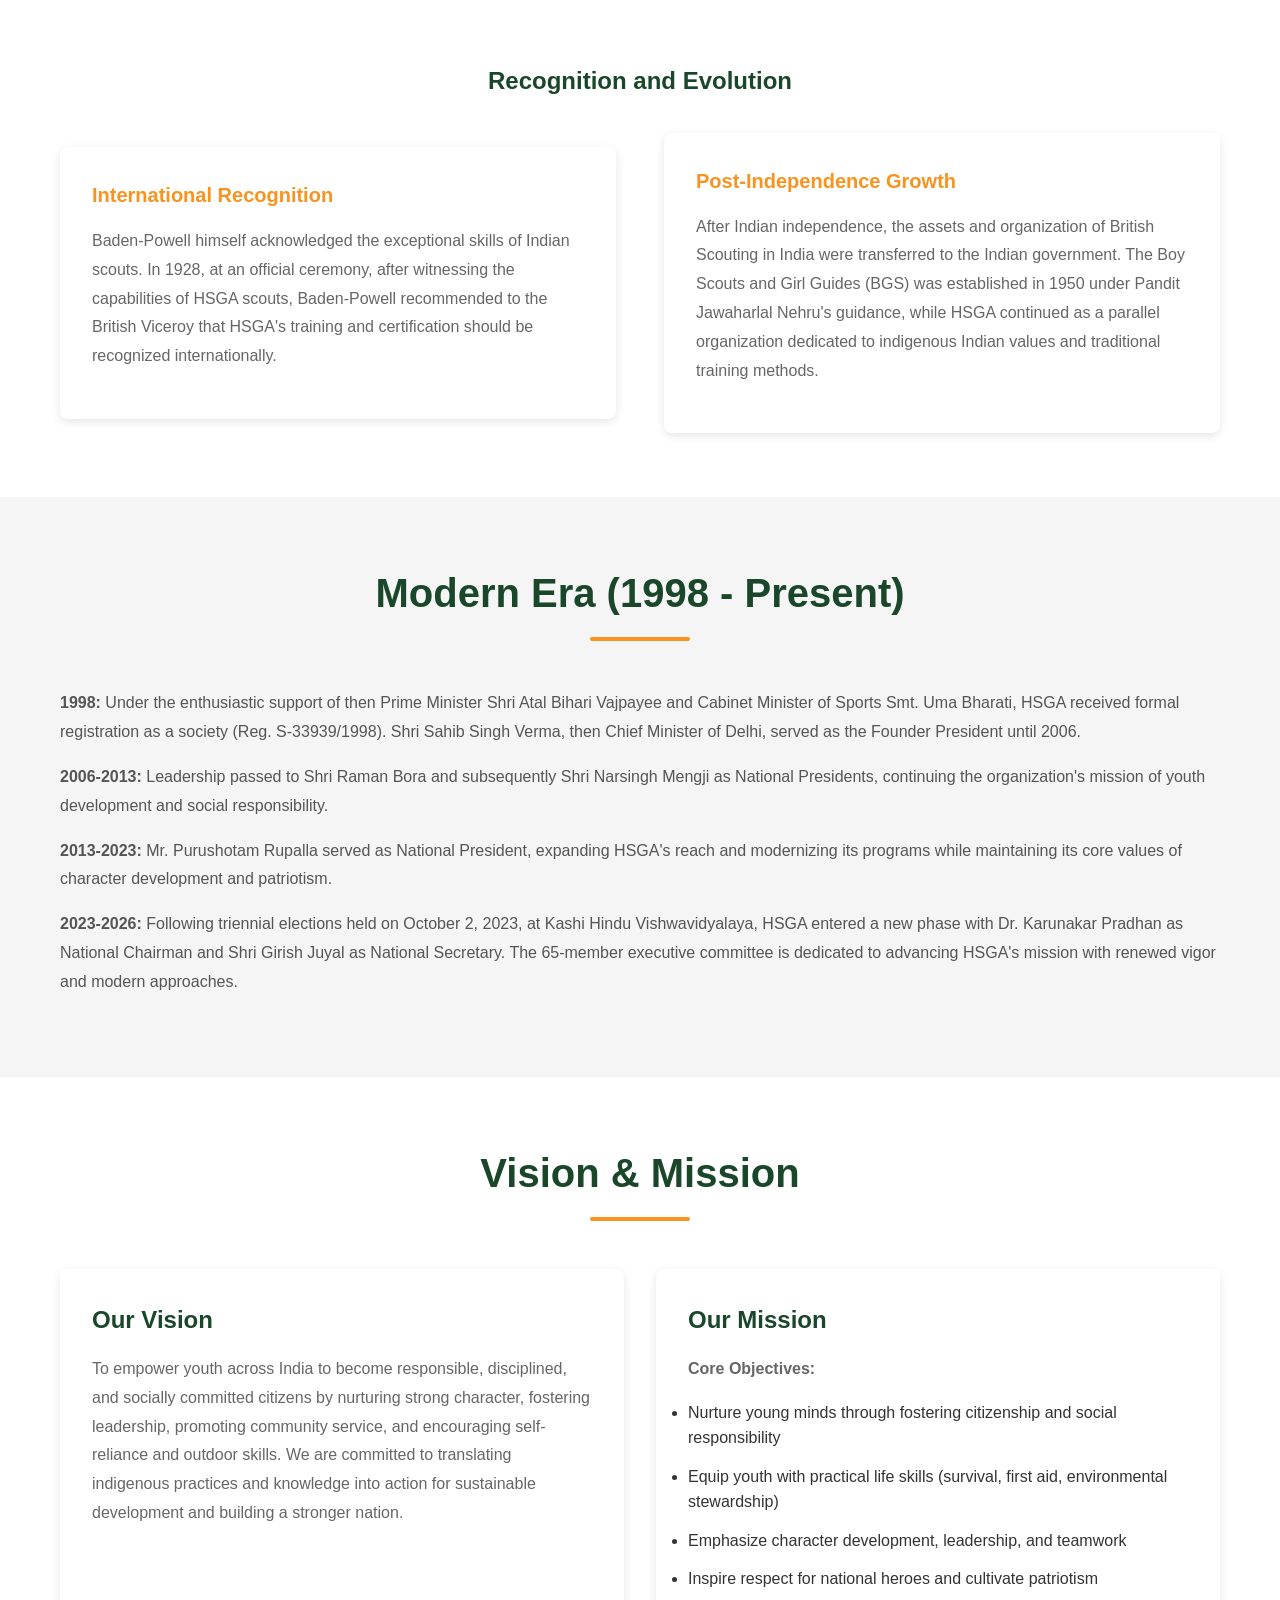
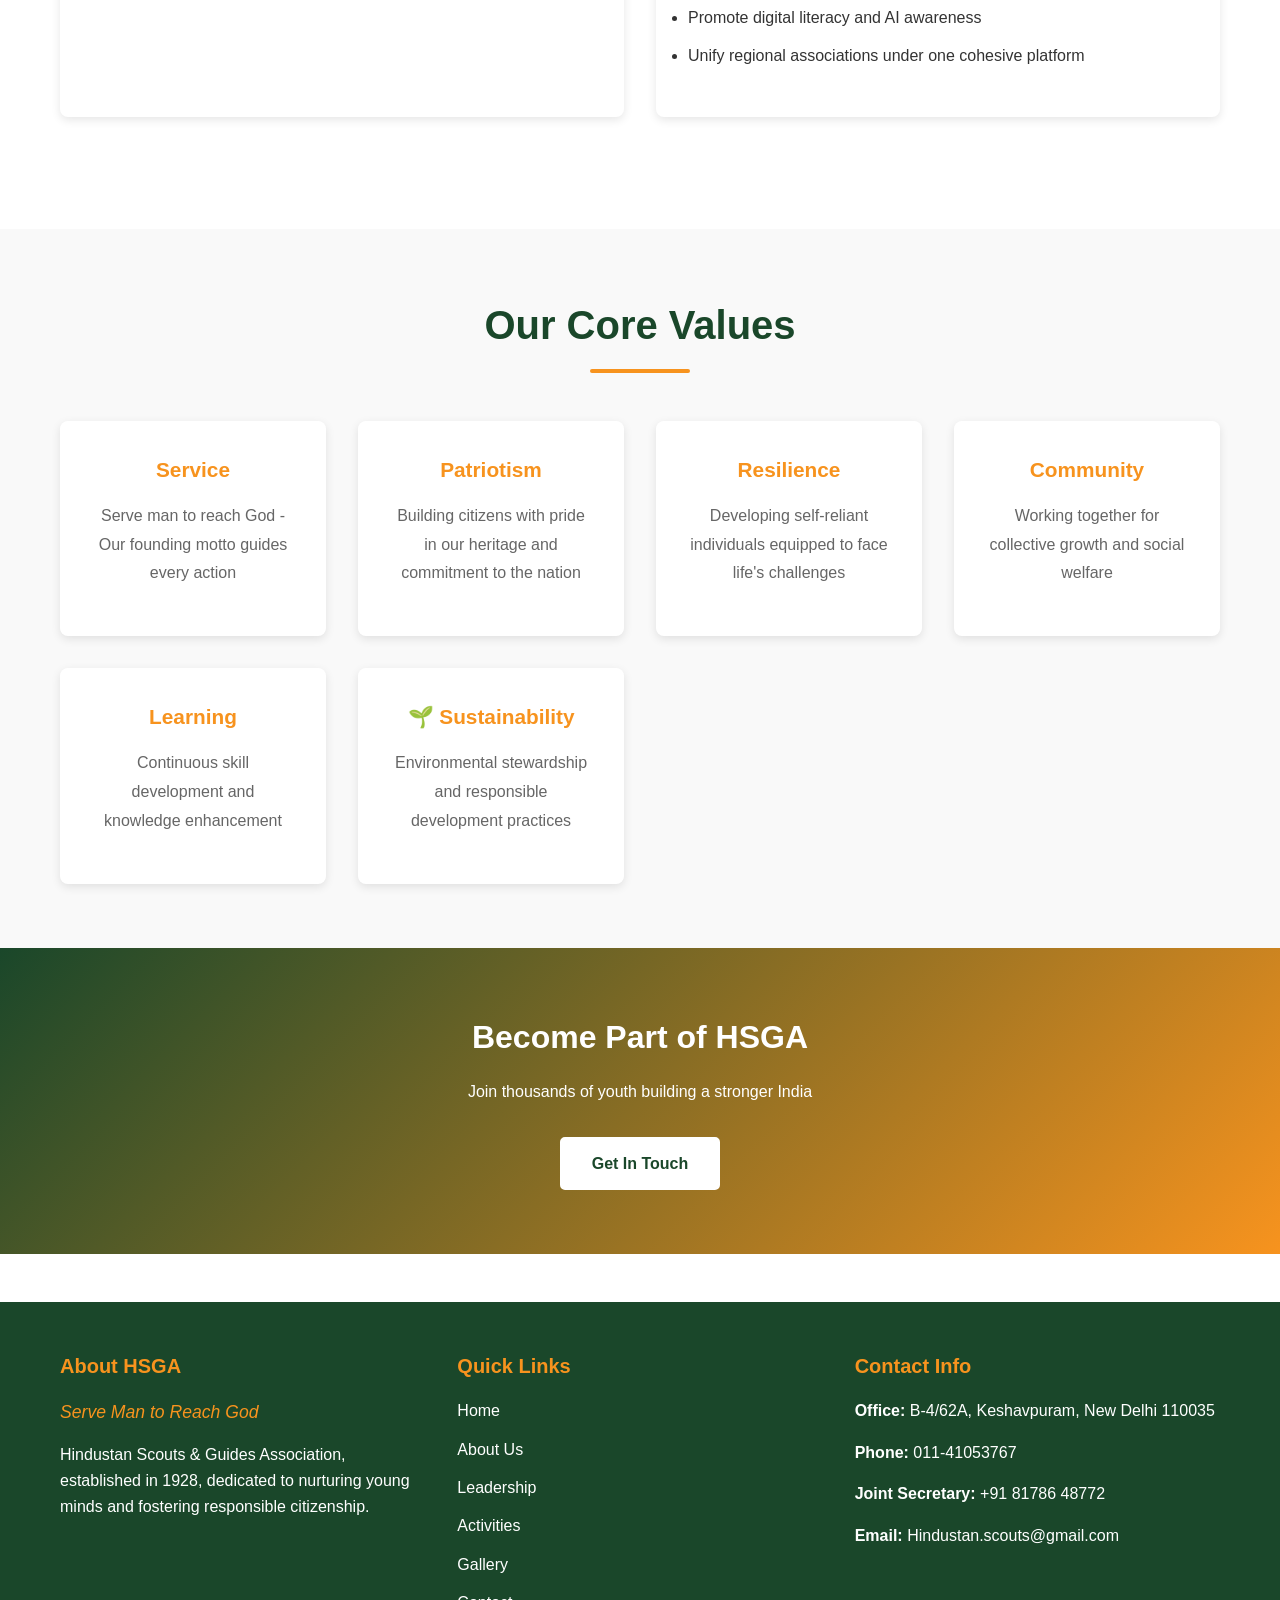
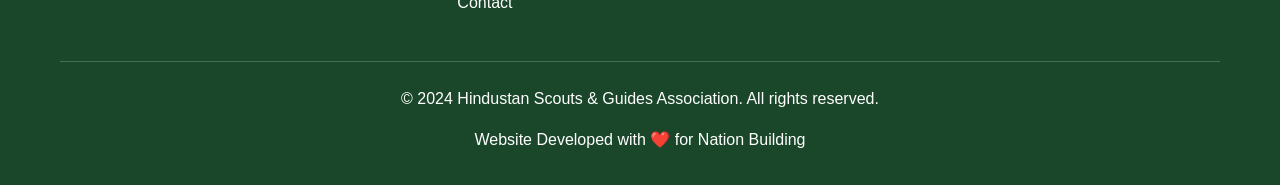
==== commit 01fd77c8: "commit" ====
--- a/about.html
+++ b/about.html
@@ -121,12 +121,12 @@
                     <h3 style="color: #1a472a;">Our Mission</h3>
                     <p style="margin-bottom: 1rem;"><strong>Core Objectives:</strong></p>
                     <ul style="margin-bottom: 1rem;">
-                        <li style="margin-bottom: 0.8rem;">✓ Nurture young minds through fostering citizenship and social responsibility</li>
-                        <li style="margin-bottom: 0.8rem;">✓ Equip youth with practical life skills (survival, first aid, environmental stewardship)</li>
-                        <li style="margin-bottom: 0.8rem;">✓ Emphasize character development, leadership, and teamwork</li>
-                        <li style="margin-bottom: 0.8rem;">✓ Inspire respect for national heroes and cultivate patriotism</li>
-                        <li style="margin-bottom: 0.8rem;">✓ Promote digital literacy and AI awareness</li>
-                        <li style="margin-bottom: 0.8rem;">✓ Unify regional associations under one cohesive platform</li>
+                        <li style="margin-bottom: 0.8rem;">Nurture young minds through fostering citizenship and social responsibility</li>
+                        <li style="margin-bottom: 0.8rem;">Equip youth with practical life skills (survival, first aid, environmental stewardship)</li>
+                        <li style="margin-bottom: 0.8rem;">Emphasize character development, leadership, and teamwork</li>
+                        <li style="margin-bottom: 0.8rem;">Inspire respect for national heroes and cultivate patriotism</li>
+                        <li style="margin-bottom: 0.8rem;">Promote digital literacy and AI awareness</li>
+                        <li style="margin-bottom: 0.8rem;">Unify regional associations under one cohesive platform</li>
                     </ul>
                 </div>
             </div>
@@ -139,23 +139,23 @@
             <h2 class="section-title">Our Core Values</h2>
             <div style="display: grid; grid-template-columns: repeat(auto-fit, minmax(250px, 1fr)); gap: 2rem;">
                 <div class="card" style="text-align: center;">
-                    <h4 style="color: #f7931e; font-size: 1.3rem;">🙏 Service</h4>
+                    <h4 style="color: #f7931e; font-size: 1.3rem;">Service</h4>
                     <p>Serve man to reach God - Our founding motto guides every action</p>
                 </div>
                 <div class="card" style="text-align: center;">
-                    <h4 style="color: #f7931e; font-size: 1.3rem;">🇮🇳 Patriotism</h4>
+                    <h4 style="color: #f7931e; font-size: 1.3rem;">Patriotism</h4>
                     <p>Building citizens with pride in our heritage and commitment to the nation</p>
                 </div>
                 <div class="card" style="text-align: center;">
-                    <h4 style="color: #f7931e; font-size: 1.3rem;">💪 Resilience</h4>
+                    <h4 style="color: #f7931e; font-size: 1.3rem;">Resilience</h4>
                     <p>Developing self-reliant individuals equipped to face life's challenges</p>
                 </div>
                 <div class="card" style="text-align: center;">
-                    <h4 style="color: #f7931e; font-size: 1.3rem;">👥 Community</h4>
+                    <h4 style="color: #f7931e; font-size: 1.3rem;">Community</h4>
                     <p>Working together for collective growth and social welfare</p>
                 </div>
                 <div class="card" style="text-align: center;">
-                    <h4 style="color: #f7931e; font-size: 1.3rem;">📚 Learning</h4>
+                    <h4 style="color: #f7931e; font-size: 1.3rem;">Learning</h4>
                     <p>Continuous skill development and knowledge enhancement</p>
                 </div>
                 <div class="card" style="text-align: center;">
